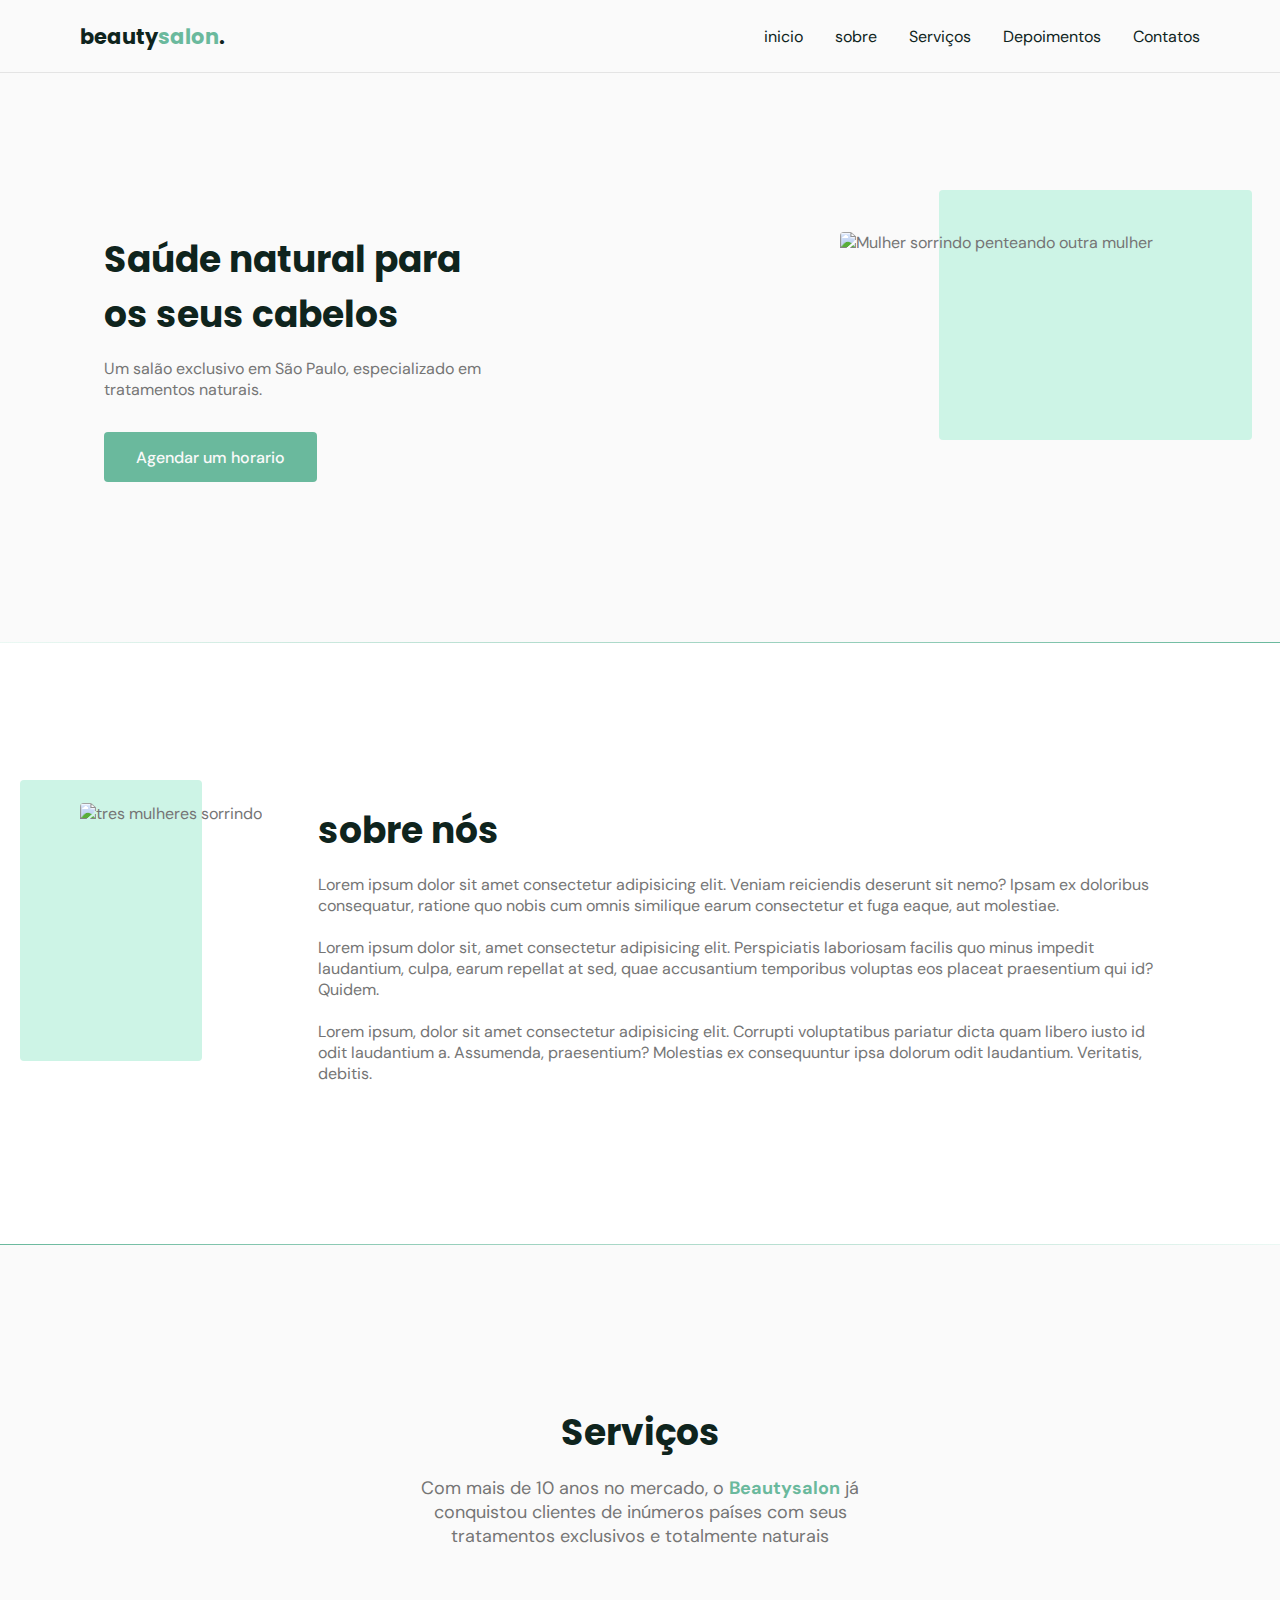
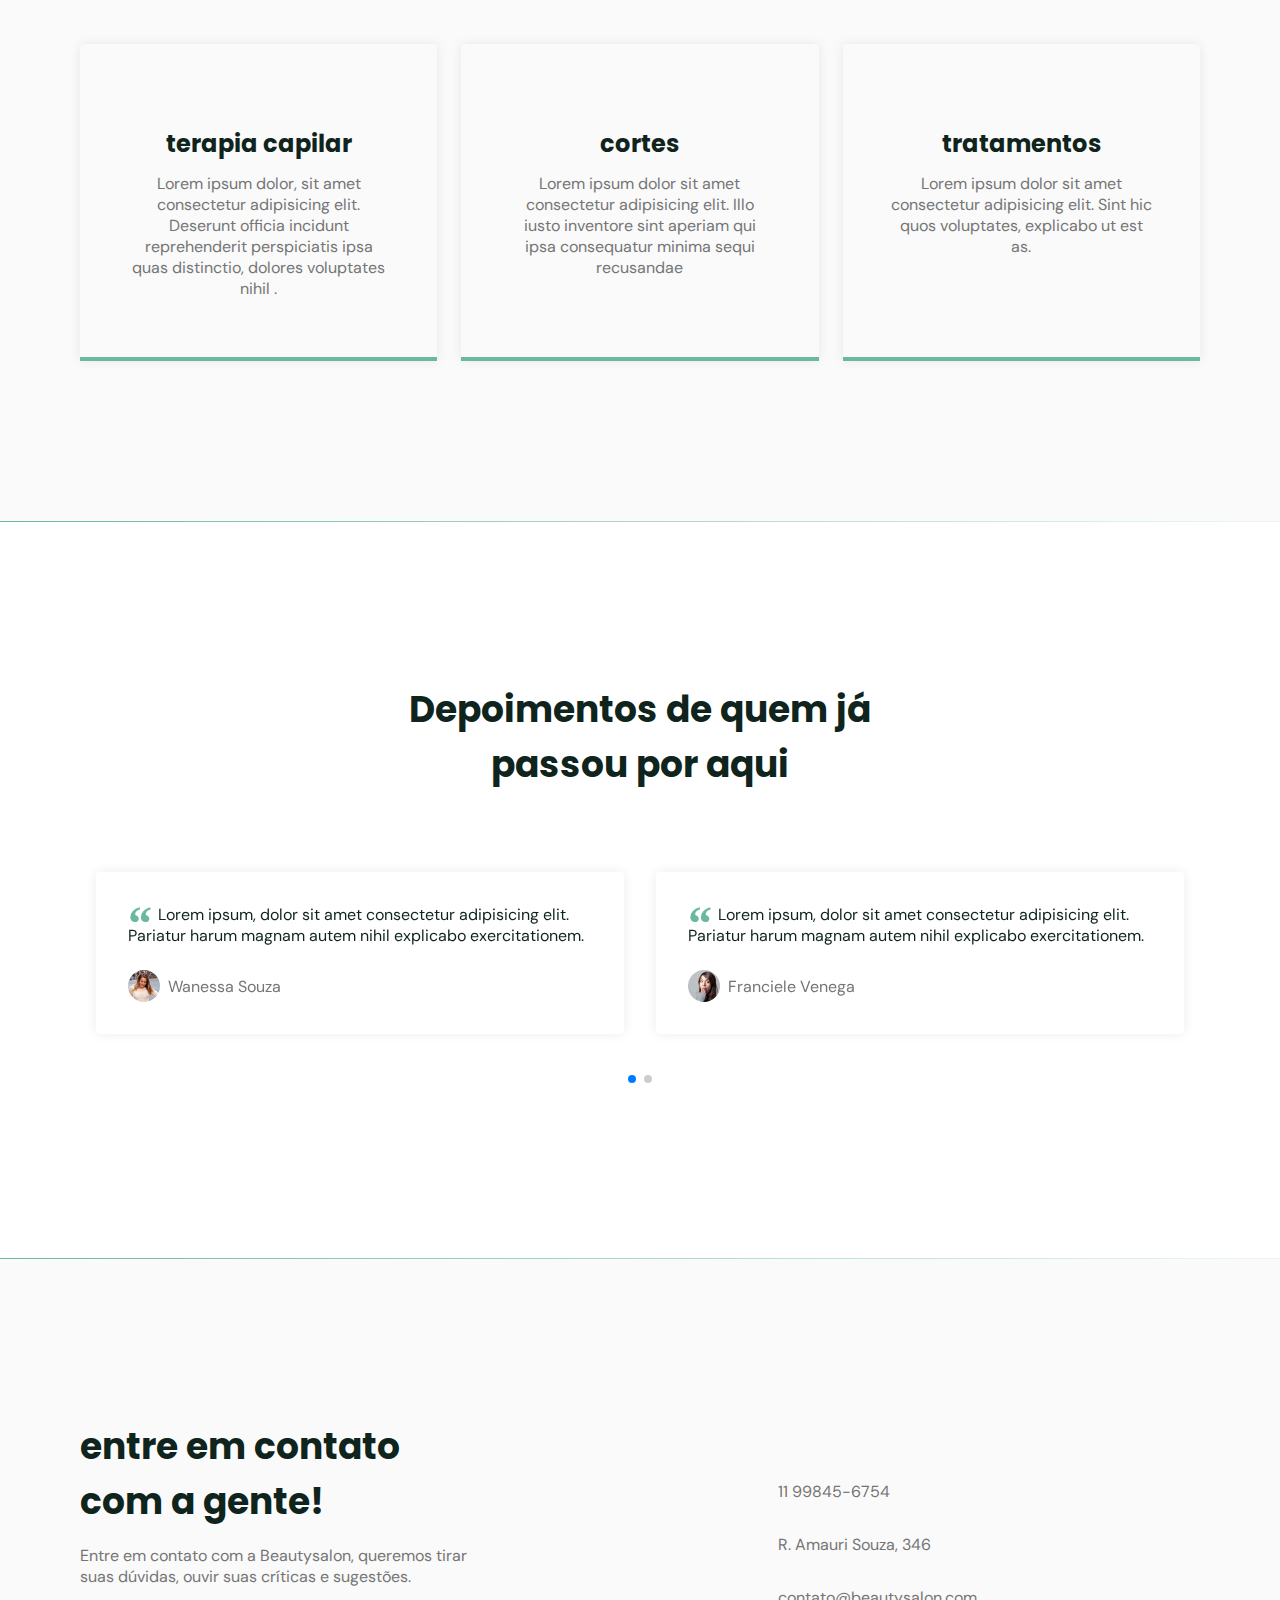
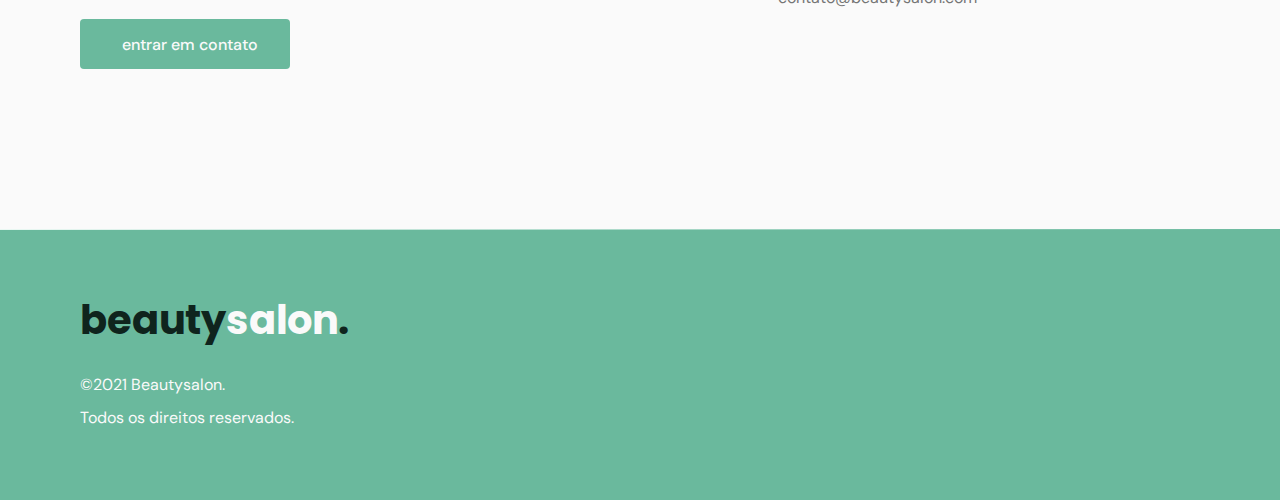
==== index.html @ 156cf599 "Add files via upload" ====
<!DOCTYPE html>
<html lang="pt-br">
  <head>
    <!--PAGE INFO-->
    <meta charset="UTF-8" />
    <meta name="viewport" content="width=device-width, initial-scale=1.0">
  </head>
    <title>Originsix</title>

    <!--icones -->
    <link rel="stylesheet" href="assets/Fonts/style.css" />

    <!--STYLE CSS-->
    <link rel="stylesheet" href="style.css" />

    <!--FONTS-->
    <link rel="preconnect" href="https://fonts.googleapis.com" />
    <link rel="preconnect" href="https://fonts.gstatic.com" crossorigin />
    <link
      rel="stylesheet"
      href="https://fonts.googleapis.com/css2?family=DM+Sans:wght@400;500;700&family=Poppins:wght@400;500;700&display=swap"
    />
  </head>
  <body>
    <header id="header">
      <nav class="container">
        <a class="logo " href="#">beauty<span>salon</span>.</a>

        <!--MENU-->
        <div class="menu">
          <ul class="grid">
            <li><a class="title" href="#home">inicio</a></li>
            <li><a class="title" href="#about">sobre</a></li>
            <li><a class="title" href="#services">Serviços</a></li>
            <li><a class="title" href="#testimonials">Depoimentos</a></li>
            <li><a class="title" href="#contact">Contatos</a></li>
          </ul>
        </div>
        <!-- /MENU-->
        <div class="toggle icon-menu"></div>
        <div class="toggle icon-close"></div>
      </nav>
    </header>

    <main>
      <!--home -->
      <section class="section" id="home">
        <div class="container grid">
          <div class="image">
            <img
              src="https://images.unsplash.com/photo-1562322140-8baeececf3df?ixlib=rb-1.2.1&ixid=MnwxMjA3fDB8MHxzZWFyY2h8Mnx8aGFpcmRyZXNzZXJ8ZW58MHx8MHx8&auto=format&fit=crop&w=500&q=60"
              alt="Mulher sorrindo penteando outra mulher"
            />
          </div>
          <div class="text">
            <h2 class="title">Saúde natural para os seus cabelos</h2>
            <p>
              Um salão exclusivo em São Paulo, especializado em tratamentos
              naturais.
            </p>
            <a class="button" href="#">Agendar um horario</a>
          </div>
        </div>
      </section>
      <div class="divider-1"></div>

      <!--About -->
      <section class="section" id="about">
        <div class="container grid">
          <div class="image">
            <img
              src="https://images.unsplash.com/photo-1559599101-f09722fb4948?ixlib=rb-1.2.1&ixid=MnwxMjA3fDB8MHxwaG90by1wYWdlfHx8fGVufDB8fHx8&auto=format&fit=crop&w=869&q=80"
              alt="tres mulheres sorrindo"
            />
          </div>
          <div class="text">
            <h2 class="title">sobre nós</h2>
            <p>
              Lorem ipsum dolor sit amet consectetur adipisicing elit. Veniam
              reiciendis deserunt sit nemo? Ipsam ex doloribus consequatur,
              ratione quo nobis cum omnis similique earum consectetur et fuga
              eaque, aut molestiae.
            </p>
            <br />
            <p>
              Lorem ipsum dolor sit, amet consectetur adipisicing elit.
              Perspiciatis laboriosam facilis quo minus impedit laudantium,
              culpa, earum repellat at sed, quae accusantium temporibus voluptas
              eos placeat praesentium qui id? Quidem.
            </p>
            <br />
            <p>
              Lorem ipsum, dolor sit amet consectetur adipisicing elit. Corrupti
              voluptatibus pariatur dicta quam libero iusto id odit laudantium
              a. Assumenda, praesentium? Molestias ex consequuntur ipsa dolorum
              odit laudantium. Veritatis, debitis.
            </p>
          </div>
        </div>
      </section>
      <div class="divider-2"></div>

      <!--Services -->
      <section class="section" id="services">
        <div class="container grid">
          <header>
            <h2 class="title">Serviços</h2>
            <p class="subtitle">
              Com mais de 10 anos no mercado, o <strong>Beautysalon</strong> já
              conquistou clientes de inúmeros países com seus tratamentos
              exclusivos e totalmente naturais
            </p>
          </header>
          <div class="cards grid">
            <div class="card">
              <i class="icon-woman-hair"></i>
              <h3 class="title">terapia capilar</h3>
              <p>
                Lorem ipsum dolor, sit amet consectetur adipisicing elit.
                Deserunt officia incidunt reprehenderit perspiciatis ipsa quas
                distinctio, dolores voluptates nihil .
              </p>
            </div>
            <div class="card">
              <i class="icon-trim"></i>
              <h3 class="title">cortes</h3>
              <p>
                Lorem ipsum dolor sit amet consectetur adipisicing elit. Illo
                iusto inventore sint aperiam qui ipsa consequatur minima sequi
                recusandae
              </p>
            </div>
            <div class="card">
              <i class="icon-cosmetic"></i>
              <h3 class="title">tratamentos</h3>
              <p>
                Lorem ipsum dolor sit amet consectetur adipisicing elit. Sint
                hic quos voluptates, explicabo ut est as.
              </p>
            </div>
          </div>
        </div>
      </section>
    </main>

    <div class="divider-2"></div>
    <!--TESTMoNIALS -->
    <section class="section" id="testimonials">
      <div class="container">
        <header>
          <h2 class="title">Depoimentos de quem já passou por aqui</h2>
        </header>
        <div class="testimonials swiper">
          <div class="swiper-wrapper">
            <div class="testimonial swiper-slide">
              <blockquote>
                <p>
                  <span>&ldquo;</span>
                  Lorem ipsum, dolor sit amet consectetur adipisicing elit.
                  Pariatur harum magnam autem nihil explicabo exercitationem.
                </p>
                <cite>
                  <img src="assets/fotos/11.jpg" alt="fotos de Vanessa souza" />
                  Wanessa Souza
                </cite>
              </blockquote>
            </div>

            <div class="testimonial swiper-slide">
              <blockquote>
                <p>
                  <span>&ldquo;</span>
                  Lorem ipsum, dolor sit amet consectetur adipisicing elit.
                  Pariatur harum magnam autem nihil explicabo exercitationem.
                </p>
                <cite>
                  <img src="assets/fotos/21.jpg" alt="fotos de Franciele" />
                  Franciele Venega
                </cite>
              </blockquote>
            </div>

            <div class="testimonial swiper-slide">
              <blockquote>
                <p>
                  <span>&ldquo;</span>
                  Lorem ipsum, dolor sit amet consectetur adipisicing elit.
                  Pariatur harum magnam autem nihil explicabo exercitationem.
                </p>
                <cite>
                  <img src="assets/fotos/43.jpg" alt="fotos de \Valeska" />
                  Valeska Fabris
                </cite>
              </blockquote>
            </div>
          </div>

          <!-- If we need pagination -->
          <div class="swiper-pagination"></div>
        </div>
      </div>
    </section>

    <div class="divider-2"></div>    

    <!--CONTACT-->
    <section class="section" id="contact">
      <div class="container grid">
        <div class="text">
          <h2 class="title">entre em contato com a gente!</h2>
          <p>
            Entre em contato com a Beautysalon, queremos tirar suas dúvidas,
            ouvir suas críticas e sugestões.
          </p>
          <a href="https://api.whatsapp.com/send?phone=+5511941093985&text=Oi! gostaria de agendar um horario?" rel="noopener" class="button"
          target="_blank"><i class="icon-whatsapp"> </i>entrar em contato</a>
        </div>
      

      <div class="links">
        <ul class="grid">
          <li><i class="icon-phone"></i>11 99845-6754</li>
          <li><i class="icon-map-pin"></i>R. Amauri Souza, 346</li>
          <li><i class="icon-mail"></i>contato@beautysalon.com</li>
        </ul>
      </div>
    </section>

    <div class="divider-1"></div>

    <footer class="section">
      <div class="container grid">
        <div class="brand">
          <a class="logo logo-alt" href="#home">beauty<span>salon</span>.</a>
          <p>©2021 Beautysalon.</p>
          <p>Todos os direitos reservados.</p>
        </div>
        <div class="social">
          <a href="https://instagram.com" target="blank"><i class="icon-instagram"></i></a>
          <a href="https://facebook.com" target="blank"><i class="icon-facebook"></i></a>
          <a href="https://youtube.com" target="blank"><i class="icon-youtube"></i></a>
        <div>
        </div>
    </footer>

    <a href="#home" class="back-to-top"><i class="icon-chevron-up"></i></a>

     <!--SWIPER-->
     <link
     rel="stylesheet"
     href="https://unpkg.com/swiper@8/swiper-bundle.min.css"
   />

    <!--scrollreveal-->
    <script src="https://unpkg.com/scrollreveal"></script>



    <!--MAIN JS-->
    <script src="https://unpkg.com/swiper@8/swiper-bundle.min.js"></script>

    <script src="main.js"></script>
  </body>
</html>
---- style.css ----
/*========================  RESET  =====================*/
* {
  margin: 0;
  padding: 0;
  box-sizing: border-box;
}

a {
  text-decoration: none;
}

img {
  width: 100%;
  height: auto;
}

ul {
  list-style: none;
}

/*========================  VARIABLES     =====================*/
:root {
  --header-height: 4.5rem;

  /*colors*/
  --hue: 159;
  --base-color: hsl(var(--hue) 36% 57%);
  --base-color-second: hsl(var(--hue) 65% 88%);
  --base-color-alt: hsl(var(--hue) 57% 53%);
  --title-color: hsl(var(--hue) 41% 10%);
  --text-color: hsl(0 0% 46%);
  --text-color-light: hsl(0 0% 98%);
  --body-color: hsl(0 0% 98%);

  /*fontes*/
  --title-font-size: 1.875rem;
  --subtitle-font-size: 1rem;

  --title-font: 'poppins', sans-serif;
  --body-font: 'DM sans', sans-serif;
}

/*========================  BASE =====================*/
html {
  scroll-behavior: smooth;
}

body {
  font: 400 1rem var(--body-font);
  color: var(--text-color);
  background: var(--body-color);
  -webkit-font-smoothing: antialiased;
}

.title {
  font: 700 var(--title-font-size) var(--title-font);
  color: var(--title-color);
  -webkit-font-smoothing: auto;
}

.button {
  background-color: var(--base-color);
  color: var(--text-color-light);
  height: 3.12rem;
  display: inline-flex;
  align-items: center;
  padding: 0 2rem;
  border-radius: 00.25rem;
  font: 500 1rem var(--body-font);
  transition: background 0.3s;
 
}

.button:hover {
  
  background: var(--base-color-alt);
  
}

.divider-1 {
  height: 1px;
  background: linear-gradient(
    270deg,
    hsla(var(--hue), 36%, 57%, 1),
    hsla(var(--hue), 65%, 88%, 0.34)
  );
}

.divider-2 {
  height: 1px;
  background: linear-gradient(
    270deg,
    hsla(var(--hue), 65%, 88%, 0.34),
    hsla(var(--hue), 36%, 57%, 1)
  );
}

/*========================  LEYOUT =====================*/
.container {
  margin-left: 1.5rem;
  margin-right: 1.5rem;
}

.grid {
  display: grid;
  gap: 2rem;
}

.section {
  padding: calc(5rem + var(--header-height)) 0;
}

.section .title {
  margin-bottom: 1rem;
}

.section .subtitle{
  font-size: var(--subtitle-font-size);

}

.section header {
  margin-bottom: 4rem;
}

.section header strong {
  color: var(--base-color);
}

#header {
  border-bottom: 1px solid #e4e4e4;
  margin-bottom: 2rem;
  display: flex;
  width: 100%;

  position: fixed;
  top: 0;
  left: 0;
  z-index: 100;
  background-color: var(--body-color);
}

#header.scroll {
  box-shadow: 0px 0px 12px rgba(0, 0, 0, 0.15);
}


/*========================  LOGO  =====================*/
.logo {
  font: 700 1.31rem var(--title-font);
  color: var(--title-color);
}
.logo span {
  color: var(--base-color);
}

.logo-alt span{
  color: var(--body-color);
}

/*========================  NAVGATION  =====================*/

nav {
  height: var(--header-height);
  display: flex;
  align-items: center;
  justify-content: space-between;
  width: 100%;
}

nav ul li {
  text-align: center;
}

nav ul li a {
  transition: color 0.2s;
  position: relative;
}

nav ul li a:hover,
nav ul li a.active {
  color: var(--base-color);
}

nav ul li a::after {
  content: '';
  width: 0%;
  height: 2px;
  background: var(--base-color);
  

  position: absolute;
  left: 0;
  bottom: -1.5rem;

  transition: width 0.2s;
}

nav ul li a:hover::after,
nav ul li a.active::after {
  width: 100%;
  
}

nav .menu {
  opacity: 0;
  visibility: hidden;
  top: -20rem;
  transition: 0.2s;
}

nav .menu ul {
  display: Grid;
}

/*MOSTRA MENU*/
nav.show .menu {
  opacity: 1;
  visibility: visible;

  background: var(--body-color);

  height: 100vh;
  width: 100vw;
  position: fixed;
  top: 0;
  left: 0;
  display: Grid;
  place-content: center;
}

nav.show .menu ul {
  display: Grid;
}

nav.show ul.grid {
  gap: 4rem;
}

/*======================== toggle Menu =====================*/

.toggle {
  color: var(--base-color);
  font-size: 1.5rem;
  cursor: pointer;
}

nav .icon-close {
  visibility: hidden;
  opacity: 0;

  position: absolute;
  top: -5rem;
  right: 1.5rem;

  transition: 0.2s;
}

/*tramnsição bacana*/
nav.show div.icon-close {
  visibility: visible;
  opacity: 1;
  top: 1.5rem;
}

/*========================  HOME =====================*/
#home {
  overflow: hidden;
}

#home .container {
  margin: 0;
}

#home .image {
  position: relative;
}

#home .image::before {
  content: '';
  height: 100%;
  width: 100%;
  background: var(--base-color-second);
  position: absolute;
  top: -16.8%;
  left: 16.7%;
  z-index: 0;
}

#home .image img {
  position: relative;
  right: 2.93rem;
}

#home .image img,
#home .image::before {
  border-radius: 0.25rem;
}

#home .text {
  margin-left: 1.5rem;
  margin-right: 1.5rem;
  text-align: center;
}

#home .text h1 {
  margin-bottom: 2rem;
  max-width: 100%;
}

#home .text p {
  margin-bottom: 2rem;
}

/* =============  About =============*/
#about {
  background: white;
}

#about .container {
  margin: 0;
}

#about .image {
  position: relative;
}

#about .image::before {
  content: '';
  height: 100%;
  width: 100%;
  background: var(--base-color-second);
  position: absolute;
  top: -8.3%;
  left: -33%;
  z-index: 0;
}

#about .image img {
  position: relative;
}

#about .image img,
#about .image::before {
  border-radius: 0.25rem;
}

#about .text {
  margin-left: 1.5rem;
  margin-right: 1.5rem;
}

/* =============  SERVICES =============*/

.cards.grid {
  gap: 1.5rem;
}

.card {
  padding: 3.625rem 1rem;
  box-shadow: 0px 0px 12px rgba(0, 0, 0, 0.08);
  border-bottom: 0.25rem solid var(--base-color);
  border-radius: 0.25rem 0.25rem 0 0;
  text-align: center;
}

.card i {
  display: block;
  margin-bottom: 1.5rem;
  font-size: 5rem;
  color: var(--base-color);
}

.card .title {
  font-size: 1.5rem;
  margin-bottom: 0.75rem;
}

/* =============  TESTIMONIALS =============*/

#testimonials {
  background: white;
}

#testimonials .container{
  margin-left: 0;
  margin-right: 0;
}

#testimonials header{
  margin-left: 1.5rem;
  margin-right: 1.5rem;
  margin-bottom: 0;
}

#testimonials blockquote {
  padding: 2rem;
  box-shadow: 0px 0px 12px rgba(0, 0, 0, 0.08);
  border-radius: 0.25rem;
}

#testimonials blockquote p {
  position: relative;
  text-indent: 1.875rem; 
  margin-bottom: 1.5rem;
  color: var(--title-color);
}

#testimonials blockquote p span {
  font: 700 3rem serif;
  position: absolute;
  top: -0.5rem;
  left: -1.875rem;
  color: var(--base-color);
}

#testimonials cite {
  display: flex;
  align-items: center;
  font-style: normal;
}

#testimonials cite img {
  width: 2rem;
  height: 2rem;
  object-fit: cover;
  clip-path: circle();
  margin-right: 0.5rem;
}

/*swiper */
.swiper-slide {
  height: auto;
  padding: 4rem 1rem;
}

.swiper-pagination-bullet {
  width: 0.75rem;
  height: 0.75rem;
}

.swiper-pagination-bullet-active {
  background: var(--base-color);
}

/*============ contact=============*/
#contact .grid{
  gap: 4rem;
}

#contact .text p{
  margin-bottom: 2rem ;
}

#contact .button i,
#contact ul li i {
  font-size: 1.5rem;
  margin-right: 0.625rem;
}

#contact ul.grid{
  gap:2rem;
}
#contact ul li {
  display: flex;
  align-items: center;
}

#contact ul li i {
  color: var(--base-color);
}

/*============ contact=============*/
footer{
  background: var(--base-color);

}

footer.section{
  padding: 4rem 0;
}

footer .logo{
  display: inline-block;
  margin-bottom:1.5rem ;

}


footer .brand p {
  color: var(--text-color-light);
  margin-bottom: 0.75rem;
}

footer i{
  font-size: 1.5rem;
  color: var(--text-color-light);
}

footer .social a {
  margin-right: 2rem ;
  transition: 0.3s;
  display: inline-block;

}

footer .social a:hover {
  transform: translateY(-8px);
}

/*back-to-top*/
.back-to-top{
  background: var(--base-color);
  color: var(--text-color-light);

  position:fixed;
  right: 1rem;
  bottom: 1rem;

  padding: 0.5rem;
  clip-path: circle();

  font-size: 1.5rem;
  line-height: 0;

  visibility: hidden;
  opacity: 0;

  transition: 0.3s;
  transform: translateY(100%);
}

.back-to-top.show{
  visibility: visible;
  opacity: 1;
  transform: translateY(0);
}

/*Responsive*/
/*extra large devices: 1200 > */
@media (min-width: 1200px) {
  /* reusable classes */
  .container{
    max-width: 1120px;
    margin-left: auto;
    margin-right: auto;
  }
  .section {
    padding: 10rem 0;
  }

  .button{
    height:3.125rem ;
  }

  .section header,
  #testimonials header {
    
    max-width: 32rem;
    text-align: center;
    margin-left: auto;
    margin-right: auto;

  }

  /*navgation*/
    nav .menu {
      opacity: 1;
      visibility: visible;
      top: 0;
    }

    nav .menu ul {
      display: flex;
      gap: 2rem;
    }

    nav .menu ul li a.title {
      font: 400 1rem var(--body-font);
      -webkit-font-smoothing:antialiased
    }

    nav .menu ul li a.title.active{
      font-weight: bold;
      -webkit-font-smoothing:auto
    }

    nav .icon-menu{
      display: none;
    }

    /*leyout*/
    main {
      margin-top: var(--header-height);
    }

    /*home */
    #home .container{
      grid-auto-flow: column;
      justify-content: space-between;
      margin: 0 auto;
    }

    #home .image {
      order: 1;
    }

    #home .text{
      order: 0;
      max-width: 24rem;
      text-align: left;
    }

    /*ABOUT*/
    #about .container{
      margin: 0 auto;
      grid-auto-flow: column;
    }

    /*services*/
    .cards{
      grid-template-columns: 1fr 1fr 1fr;
    }

    .card{
      padding-left: 3rem;
      padding-right: 3rem;
    }

    /*testimonials*/
    #testimonials .container{
      margin-left: auto;
      margin-right: auto;
    }

     /*Contact*/
    #contact .container{
      grid-auto-flow: column;
      align-items: center;
    }

    #contact .text{
      max-width: 25rem;
    }

      /*footer*/
  footer.section{
    padding: 3.75rem 0;
  }

  footer .container{
    grid-auto-flow: column;
    align-items: center;
    justify-content: space-between;
  }

  footer .logo {
    font-size: 2.5rem;
  }


  }


    



/*large devices 992 > */
@media (min-width: 992px) {
  :root{
    --title-font-size: 2.25rem;
    --subtitle-font-size: 1.125rem;
  }
}
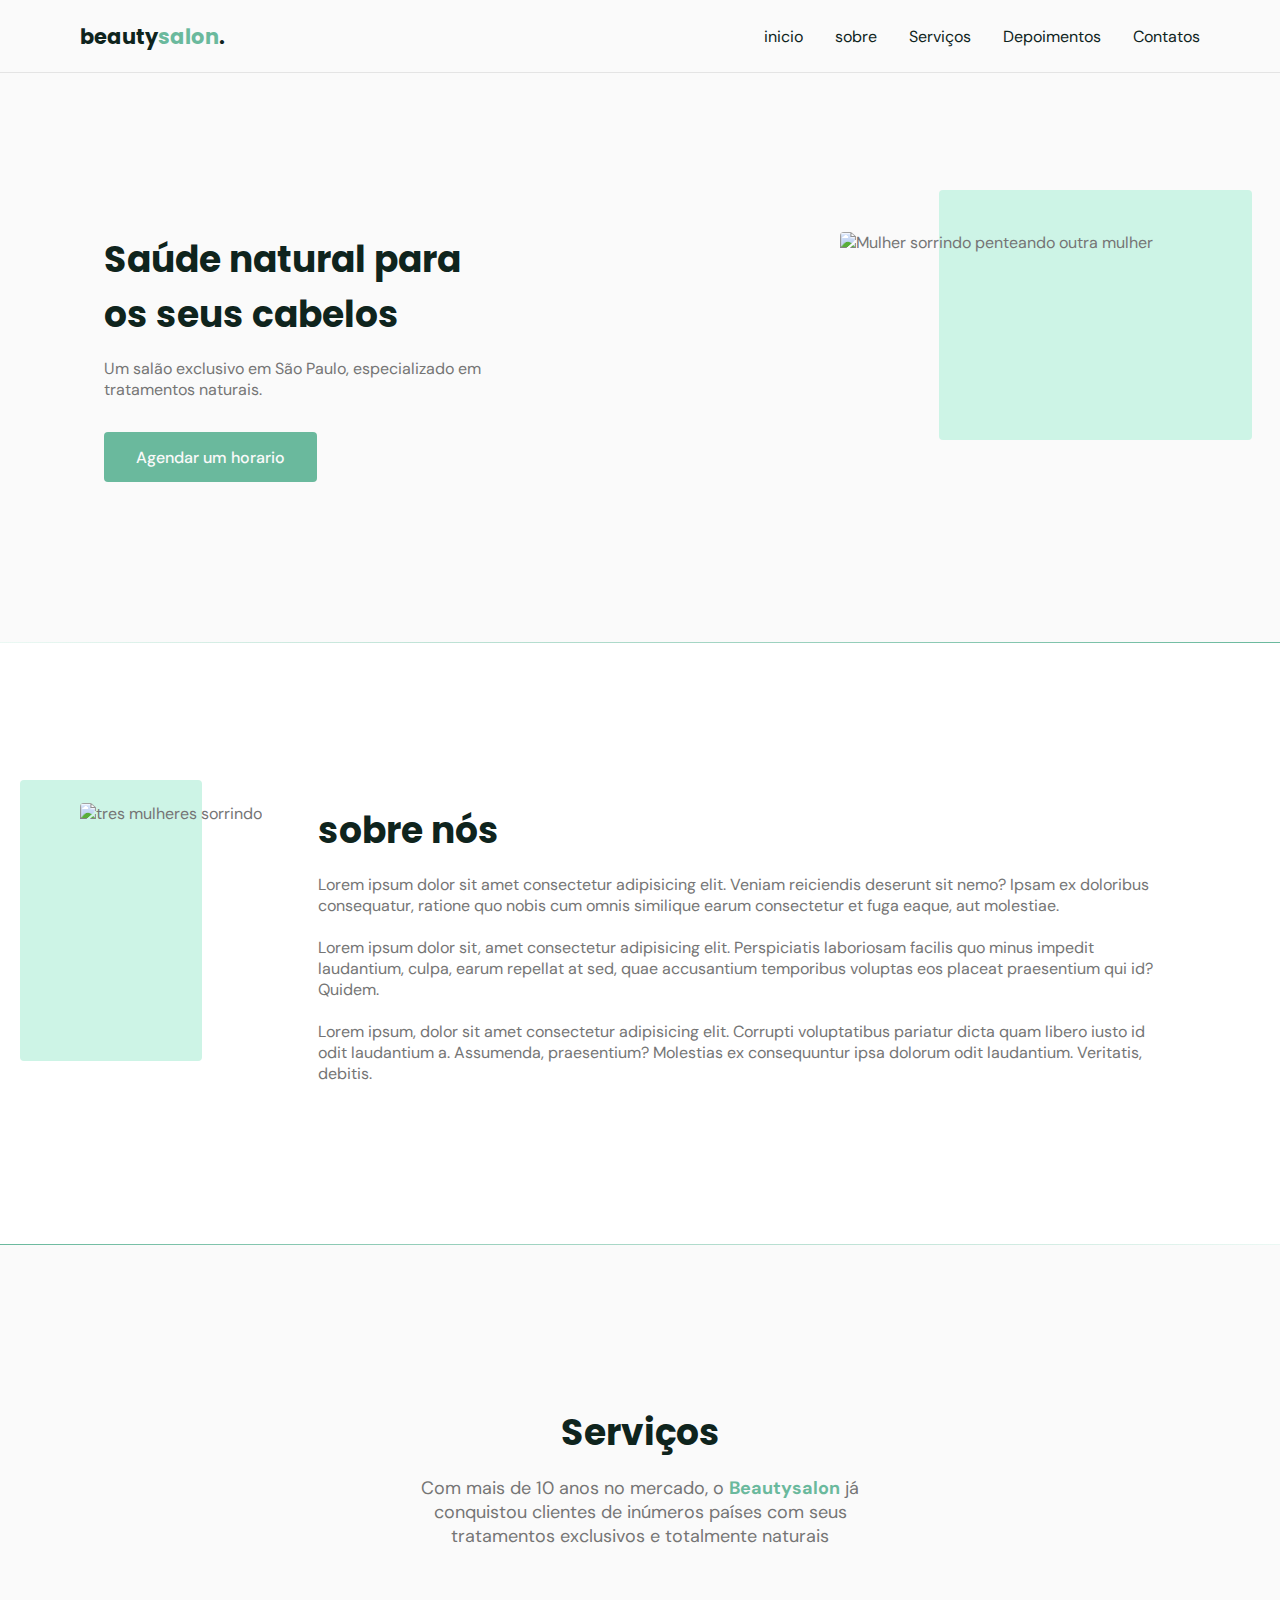
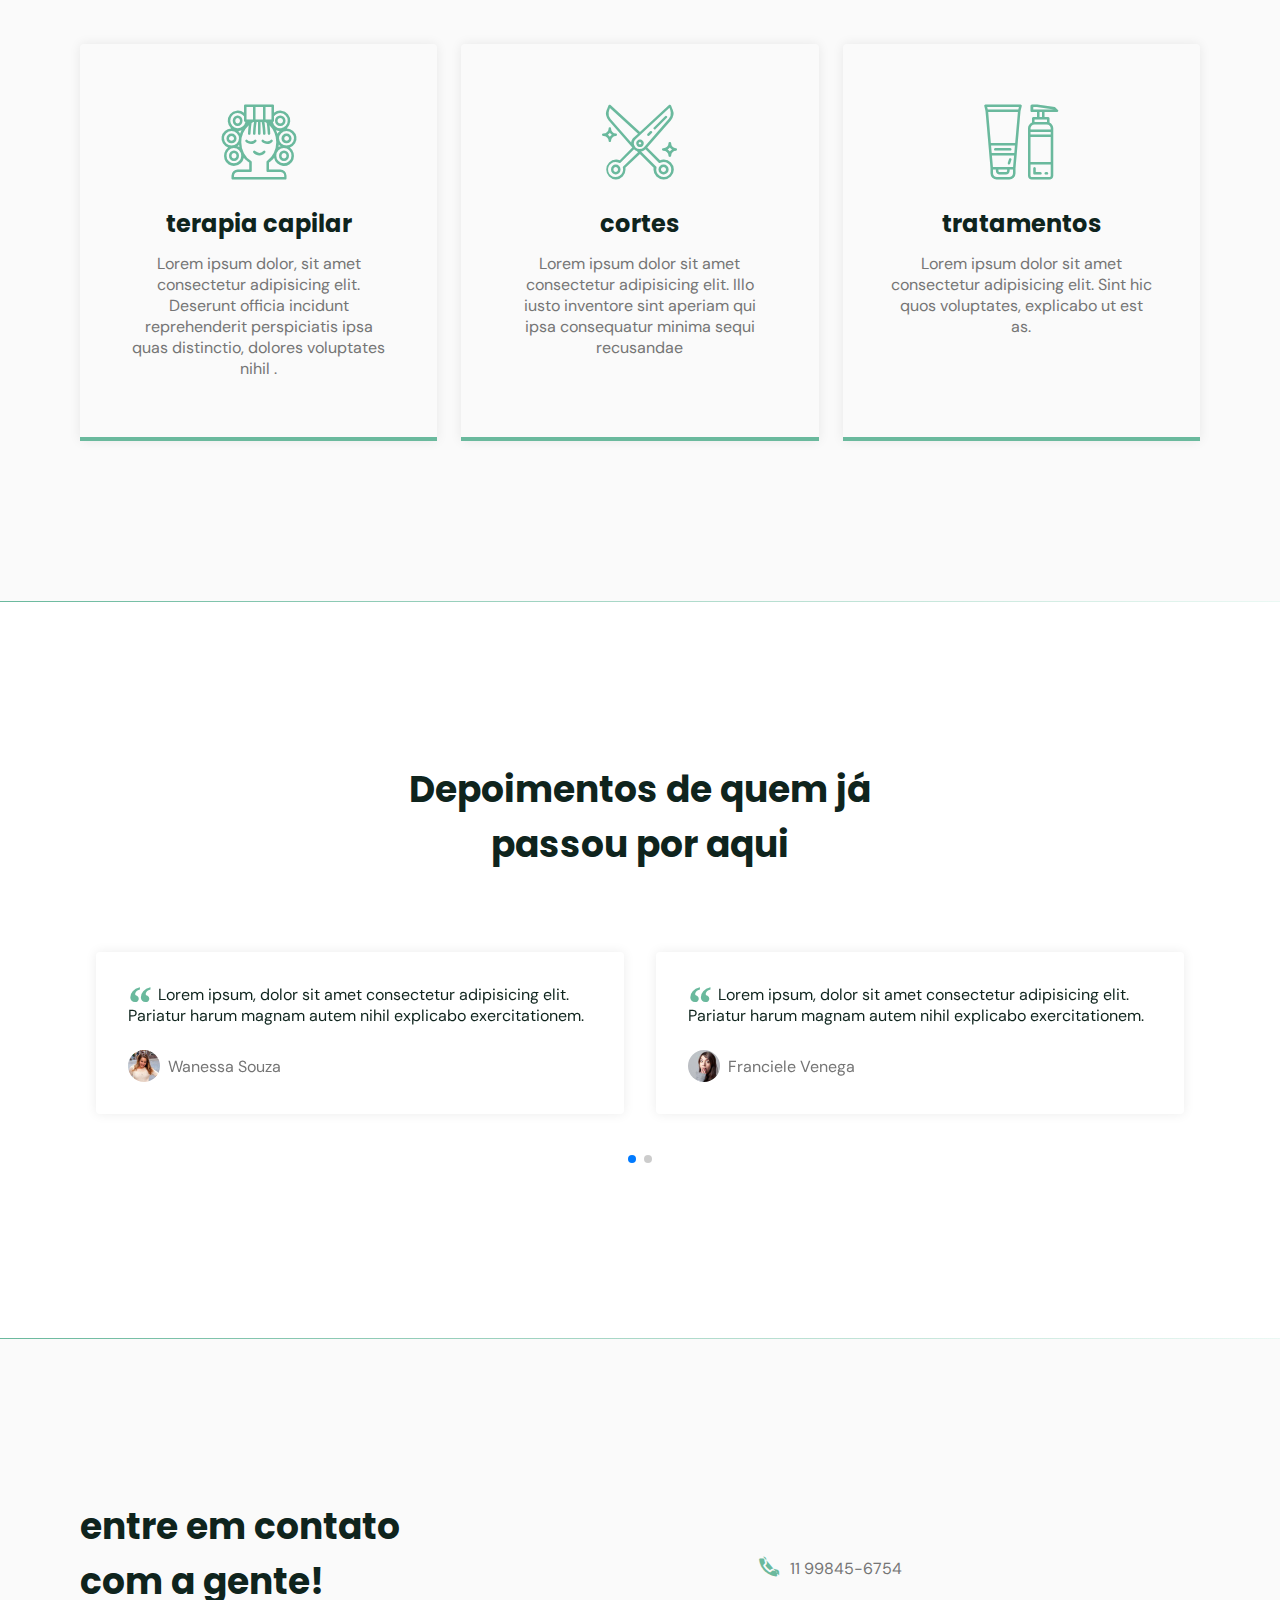
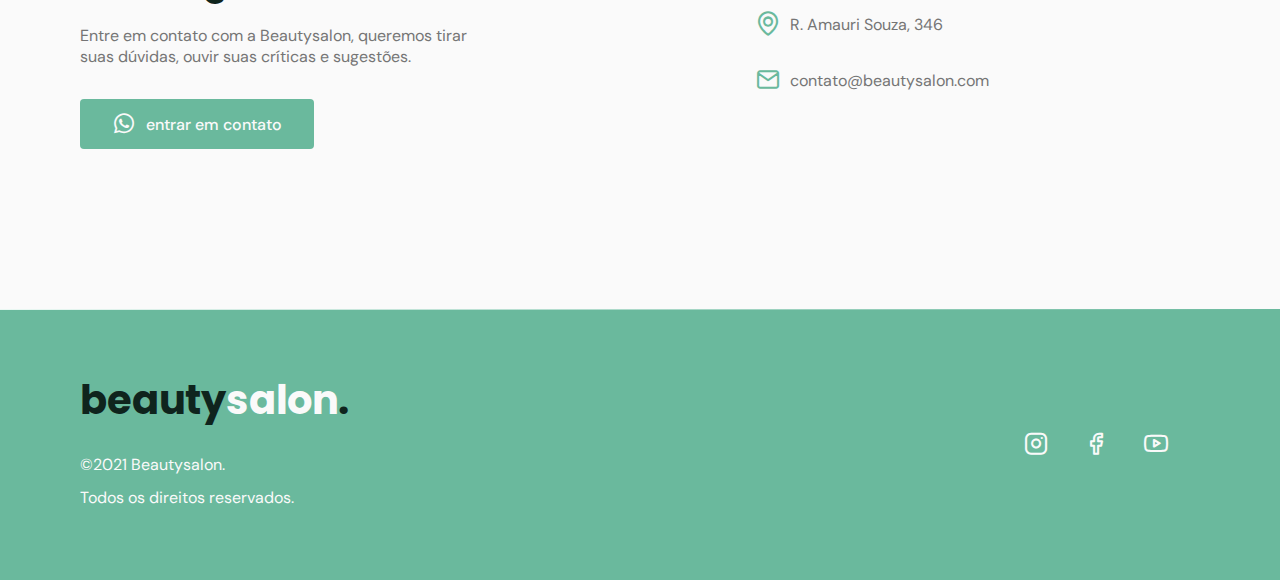
==== commit 3164ff6f: "Add files via upload" ====
--- a/index.html
+++ b/index.html
@@ -8,7 +8,7 @@
     <title>Originsix</title>
 
     <!--icones -->
-    <link rel="stylesheet" href="assets/Fonts/style.css" />
+    <link rel="stylesheet" href="assets/fonts/style.css" />
 
     <!--STYLE CSS-->
     <link rel="stylesheet" href="style.css" />
@@ -252,7 +252,7 @@
    />
 
     <!--scrollreveal-->
-    <script src="https://unpkg.com/scrollreveal"></script>
+       <script src="https://unpkg.com/scrollreveal"></script>
 
 
 
--- a/assets/fonts/style.css
+++ b/assets/fonts/style.css
@@ -0,0 +1,66 @@
+@font-face {
+  font-family: 'icomoon';
+  src:  url('fonts/icomoon.eot?4i9w0g');
+  src:  url('fonts/icomoon.eot?4i9w0g#iefix') format('embedded-opentype'),
+    url('fonts/icomoon.ttf?4i9w0g') format('truetype'),
+    url('fonts/icomoon.woff?4i9w0g') format('woff'),
+    url('fonts/icomoon.svg?4i9w0g#icomoon') format('svg');
+  font-weight: normal;
+  font-style: normal;
+  font-display: block;
+}
+
+[class^="icon-"], [class*=" icon-"] {
+  /* use !important to prevent issues with browser extensions that change fonts */
+  font-family: 'icomoon' !important;
+  speak: never;
+  font-style: normal;
+  font-weight: normal;
+  font-variant: normal;
+  text-transform: none;
+  line-height: 1;
+
+  /* Better Font Rendering =========== */
+  -webkit-font-smoothing: antialiased;
+  -moz-osx-font-smoothing: grayscale;
+}
+
+.icon-chevron-up:before {
+  content: "\e900";
+}
+.icon-close:before {
+  content: "\e901";
+}
+.icon-cosmetic:before {
+  content: "\e902";
+}
+.icon-facebook:before {
+  content: "\e903";
+}
+.icon-instagram:before {
+  content: "\e904";
+}
+.icon-mail:before {
+  content: "\e905";
+}
+.icon-map-pin:before {
+  content: "\e906";
+}
+.icon-menu:before {
+  content: "\e907";
+}
+.icon-phone:before {
+  content: "\e908";
+}
+.icon-trim:before {
+  content: "\e909";
+}
+.icon-whatsapp:before {
+  content: "\e90a";
+}
+.icon-woman-hair:before {
+  content: "\e90b";
+}
+.icon-youtube:before {
+  content: "\e90c";
+}
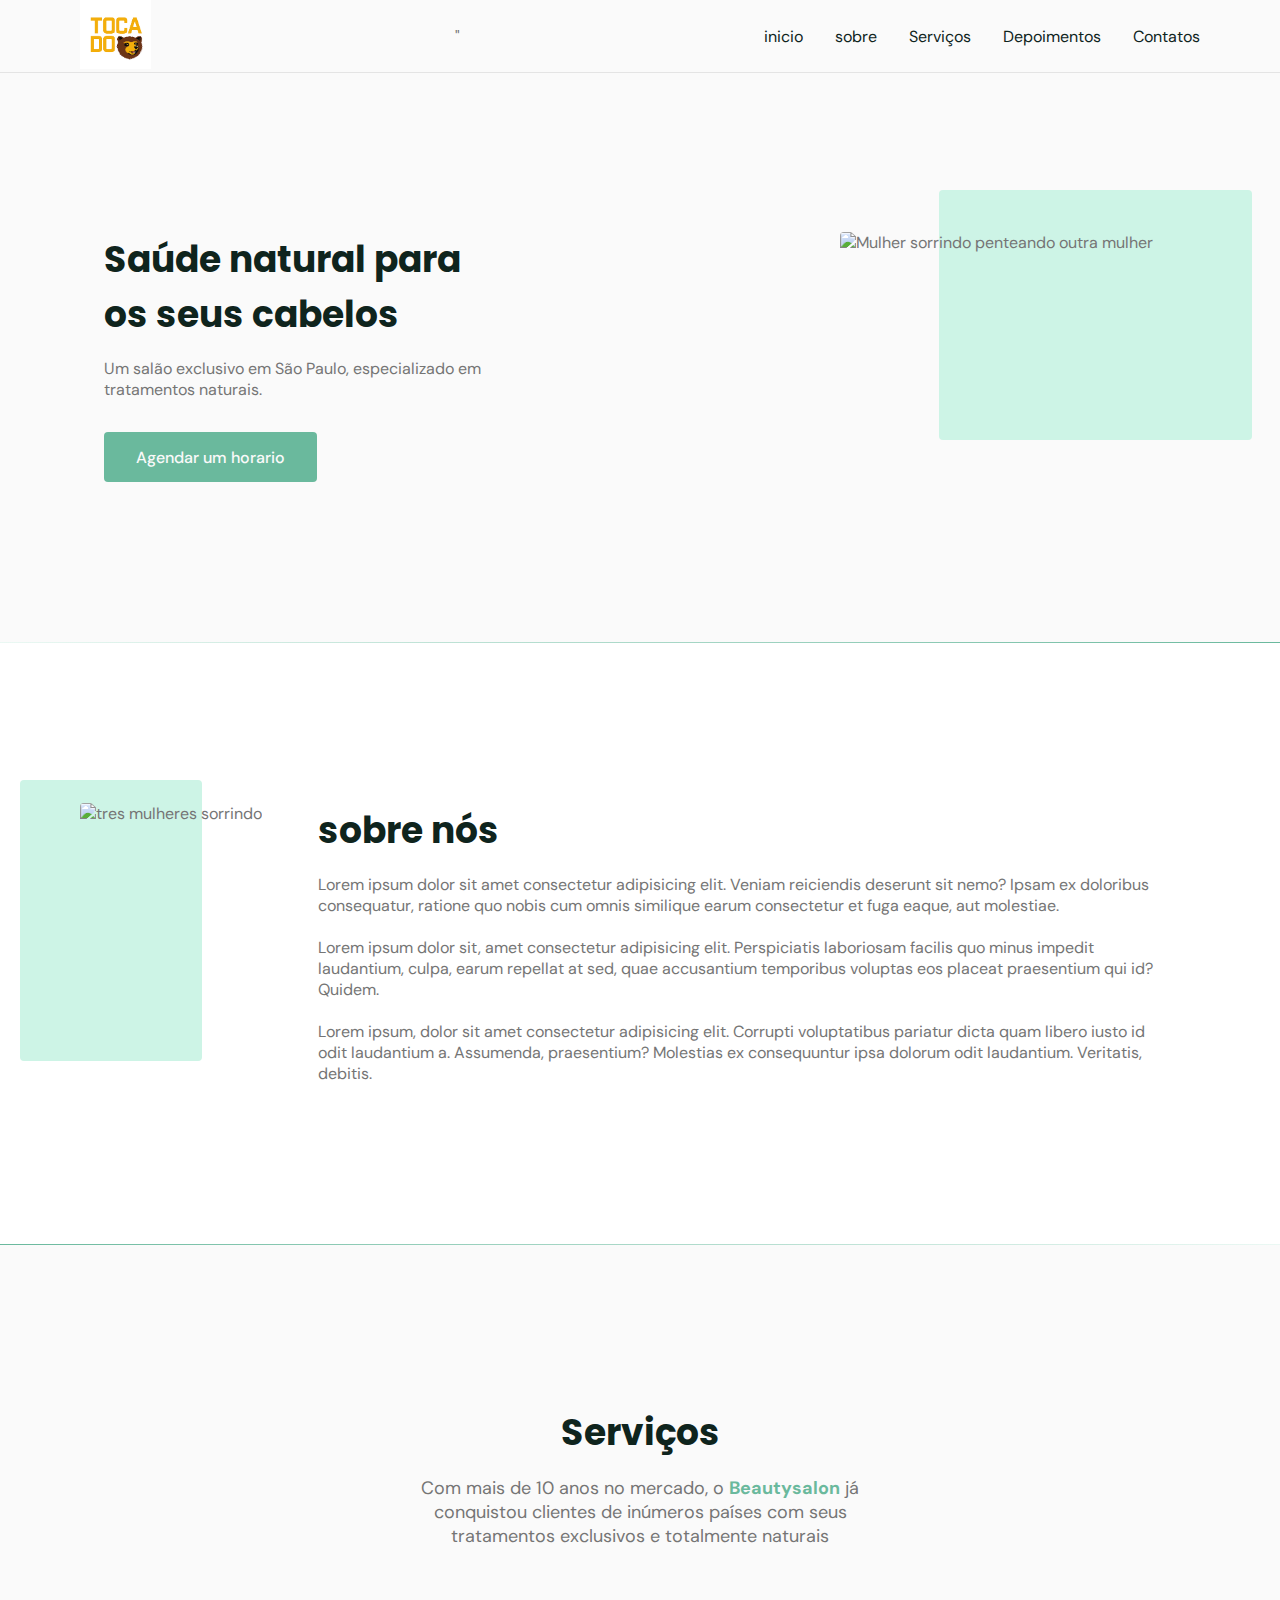
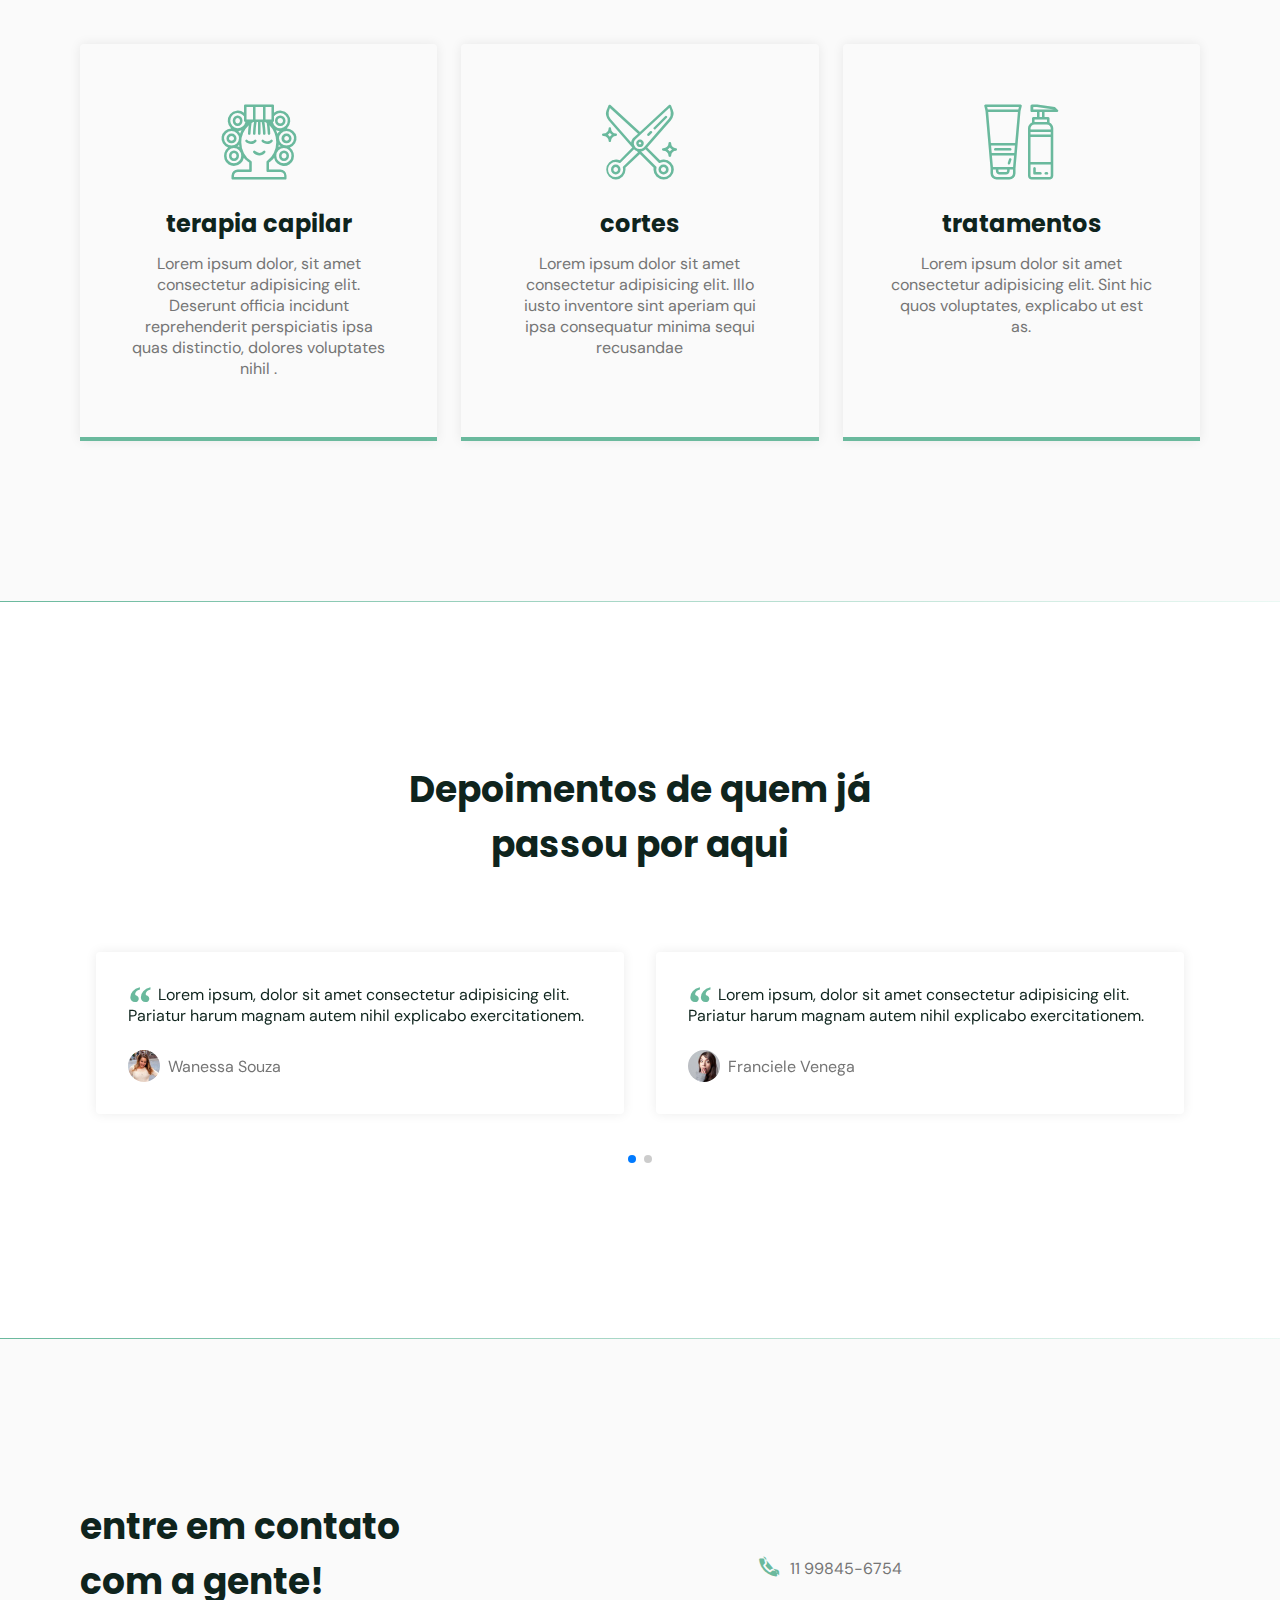
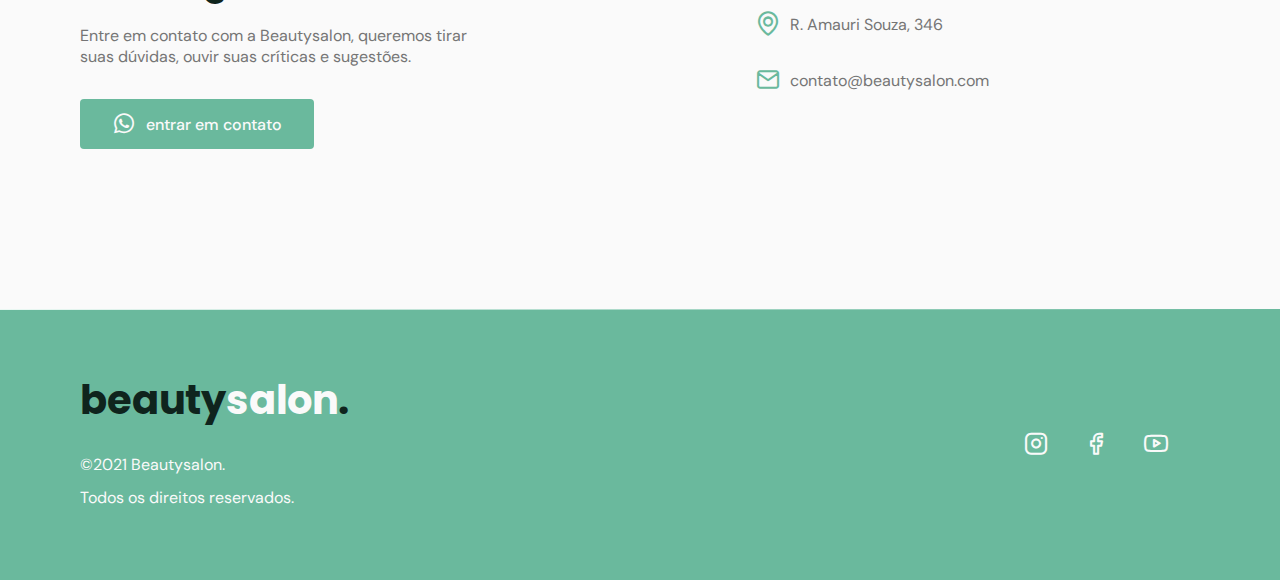
==== commit cb475960: "Ajuste de logo" ====
--- a/index.html
+++ b/index.html
@@ -5,7 +5,7 @@
     <meta charset="UTF-8" />
     <meta name="viewport" content="width=device-width, initial-scale=1.0">
   </head>
-    <title>Originsix</title>
+    <title>Chacara Toca do Urso</title>
 
     <!--icones -->
     <link rel="stylesheet" href="assets/fonts/style.css" />
@@ -24,7 +24,10 @@
   <body>
     <header id="header">
       <nav class="container">
-        <a class="logo " href="#">beauty<span>salon</span>.</a>
+        <a href="#">
+          <img src="./assets/fotos/toca-do-urso.png" alt="" class="logo-urso" >
+        </a>"
+        
 
         <!--MENU-->
         <div class="menu">
--- a/style.css
+++ b/style.css
@@ -13,6 +13,7 @@
   width: 100%;
   height: auto;
 }
+
 
 ul {
   list-style: none;
@@ -150,6 +151,10 @@
   font: 700 1.31rem var(--title-font);
   color: var(--title-color);
 }
+.logo-urso{
+  width: 71px;
+}
+
 .logo span {
   color: var(--base-color);
 }
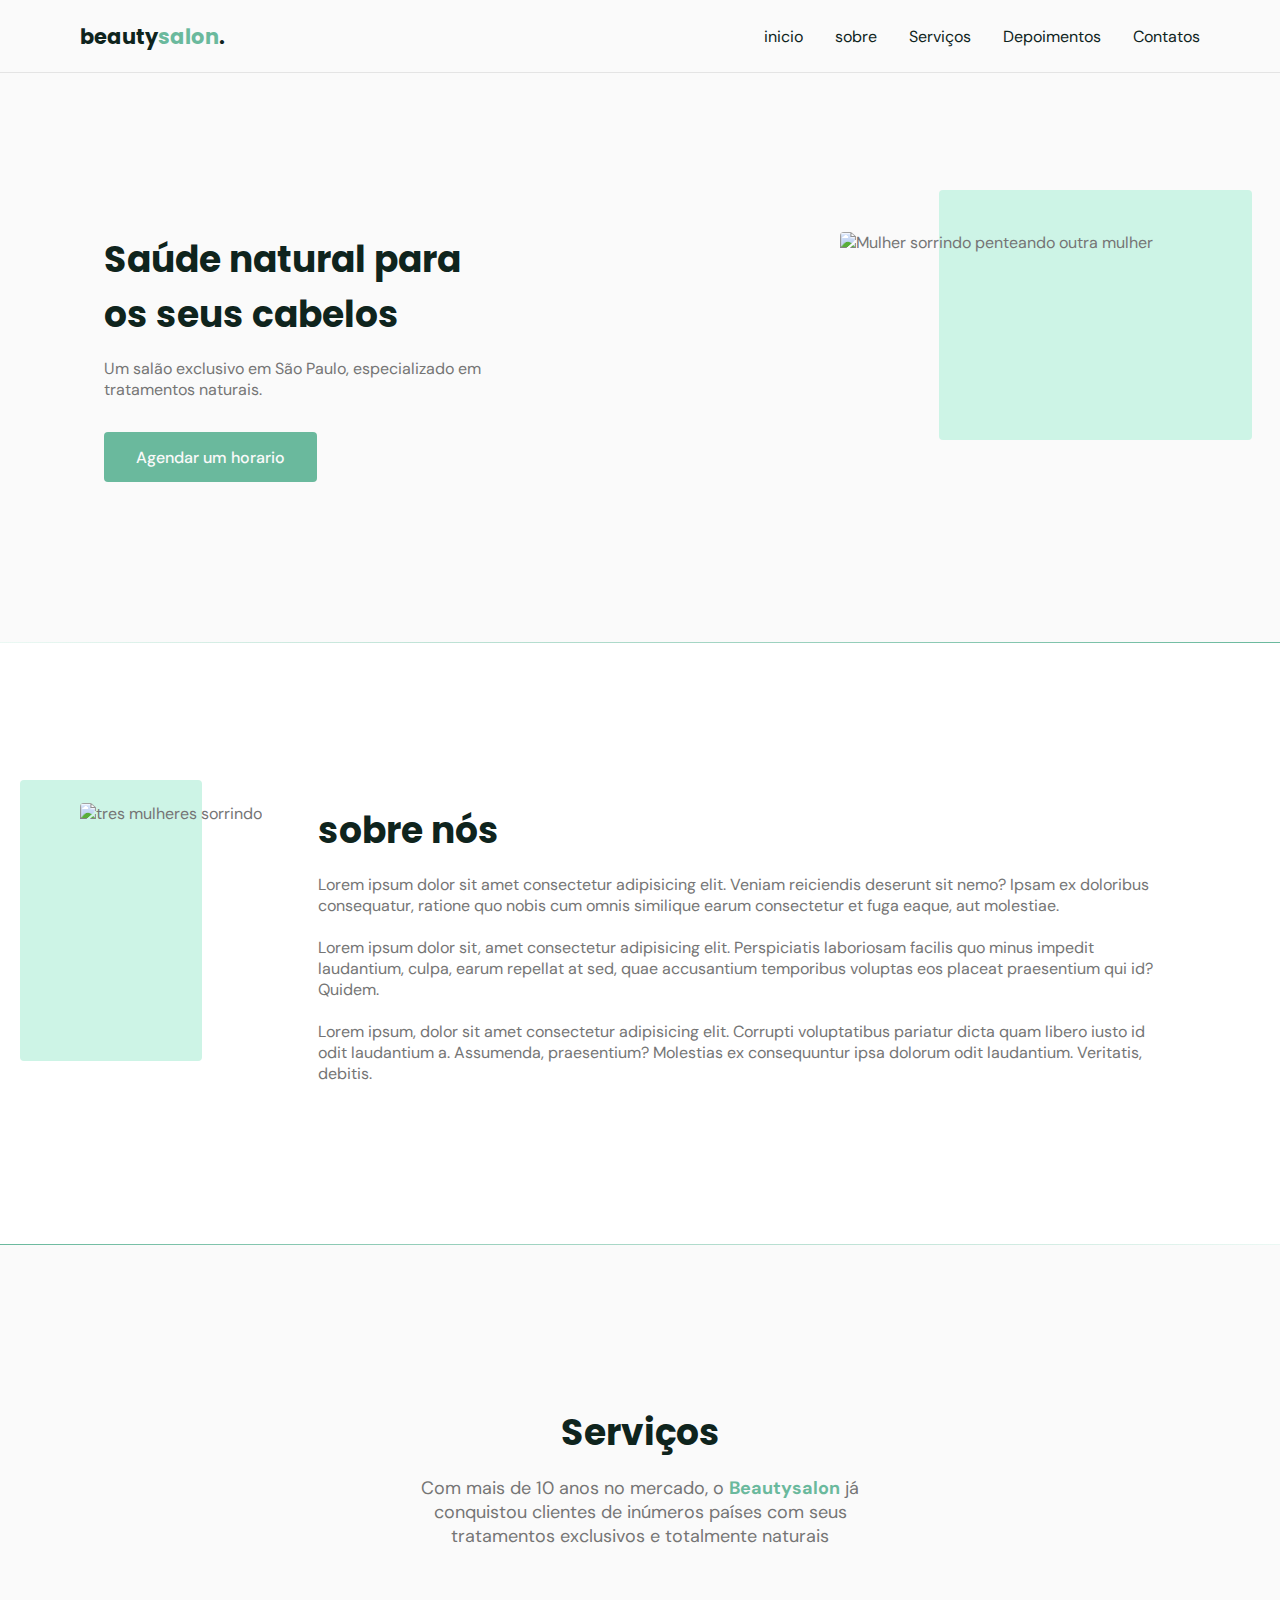
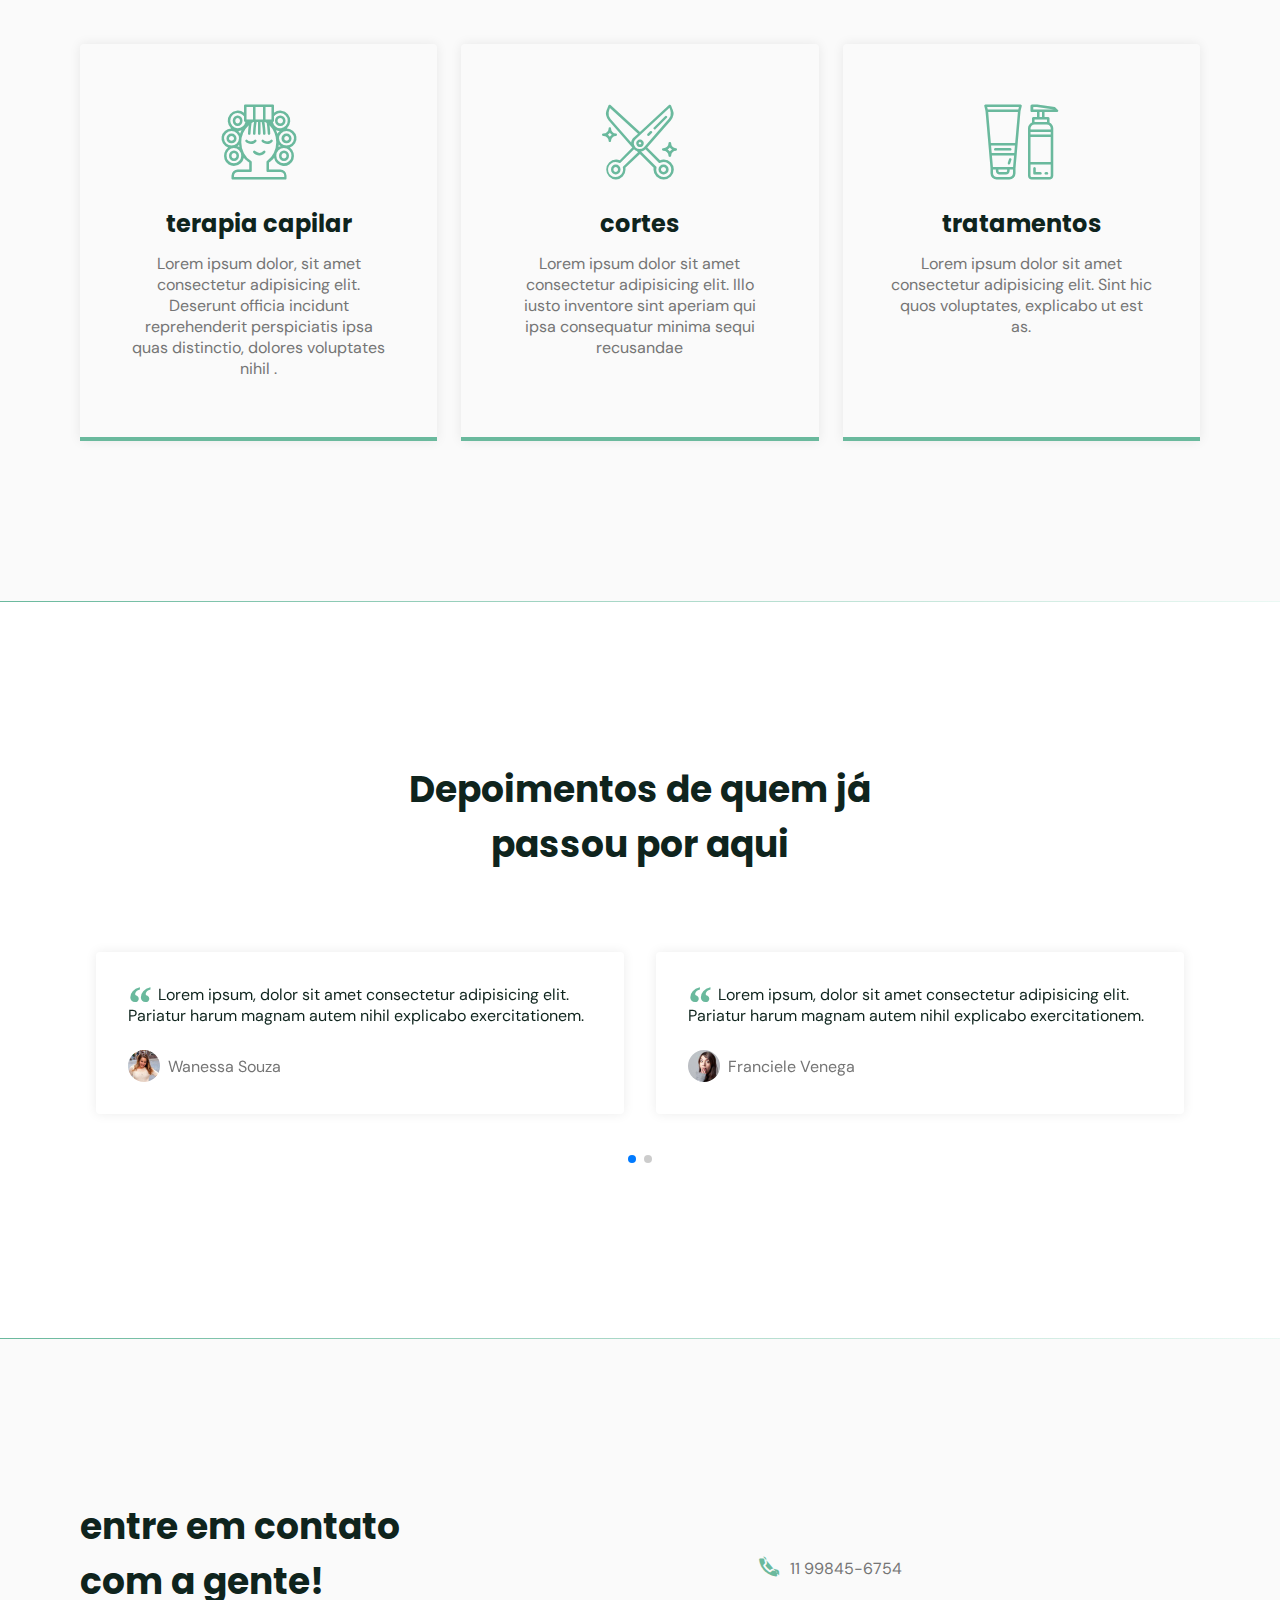
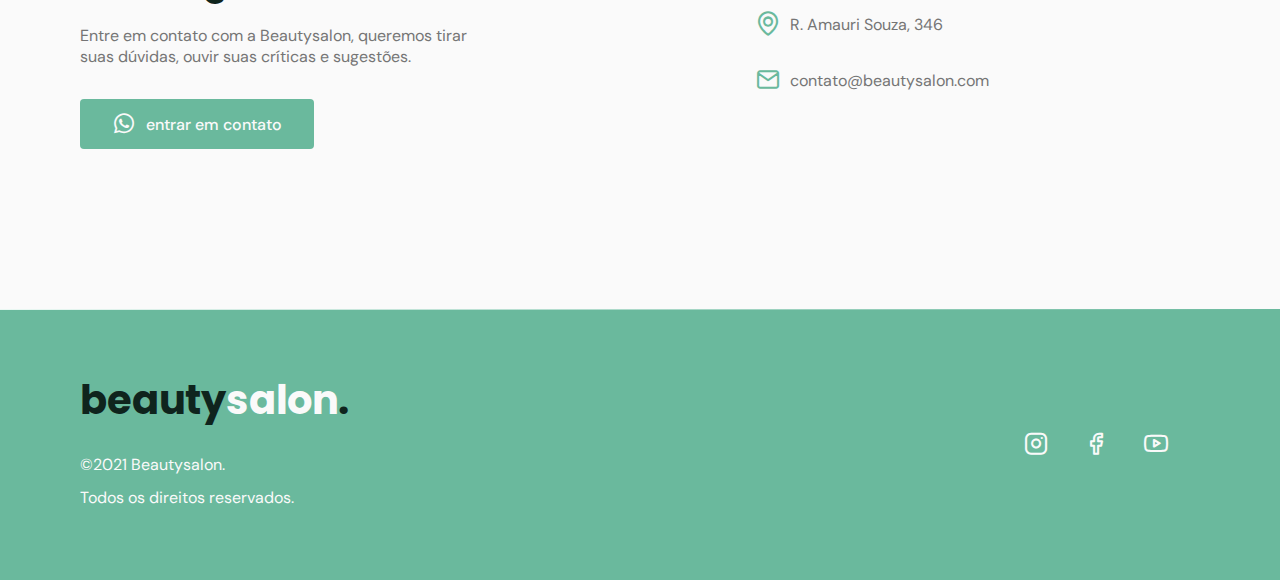
==== commit a35e8de3: "ajuste" ====
--- a/index.html
+++ b/index.html
@@ -5,7 +5,7 @@
     <meta charset="UTF-8" />
     <meta name="viewport" content="width=device-width, initial-scale=1.0">
   </head>
-    <title>Chacara Toca do Urso</title>
+    <title>z</title>
 
     <!--icones -->
     <link rel="stylesheet" href="assets/fonts/style.css" />
@@ -24,10 +24,7 @@
   <body>
     <header id="header">
       <nav class="container">
-        <a href="#">
-          <img src="./assets/fotos/toca-do-urso.png" alt="" class="logo-urso" >
-        </a>"
-        
+        <a class="logo " href="#">beauty<span>salon</span>.</a>
 
         <!--MENU-->
         <div class="menu">
